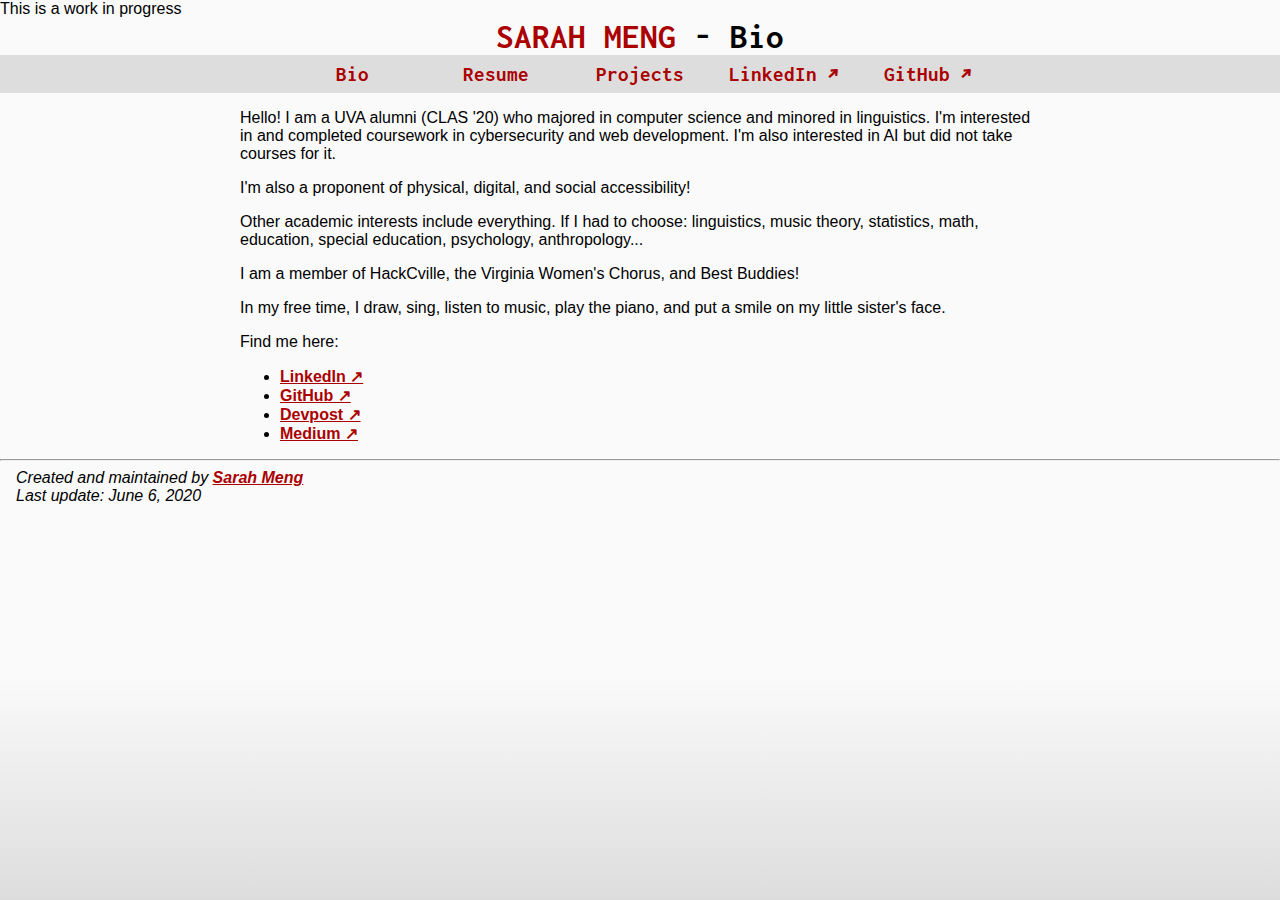
==== bio.html @ 932a19f7 "it took years for it to occur to me that I can put my website on GitHub" ====
<!doctype html>

<html lang="en">

	<head>
		<meta charset="utf-8">
        <meta name="author" content="Sarah Meng">
        <meta name="viewport" content="width=device-width, initial-scale=1.0">
		<title>Sarah Meng at UVA - Bio</title>
		<link rel="stylesheet" href="css/style.css">
	</head>
	
	<body>
		This is a work in progress
		
        <header>
            <h1><a href="index.html">SARAH MENG</a> - Bio</h1>
        </header>
		
		<nav role="navigation">
            <span class="internal-links">
                <a href="bio.html">Bio</a>
                <a href="resume.html">Resume</a>
                <a href="projects.html">Projects</a>
            </span>
            <span class="external-links">
                <a href="https://www.linkedin.com/in/sarahmeng" target="_blank">LinkedIn &#8599;&#xFE0E;</a>
                <a href="https://github.com/mengsarah" target="_blank">GitHub &#8599;&#xFE0E;</a>
            </span>
		</nav>
        
        <main>
            <p>Hello! I am a UVA alumni (CLAS '20) who majored in computer science and minored in linguistics. I'm interested in and completed coursework in cybersecurity and web development. I'm also interested in AI but did not take courses for it.</p>
        
            <p>I'm also a proponent of physical, digital, and social accessibility!</p>

            <p>Other academic interests include everything. If I had to choose: linguistics, music theory, statistics, math, education, special education, psychology, anthropology...</p>

            <p>I am a member of HackCville, the Virginia Women's Chorus, and Best Buddies!</p>

            <p>In my free time, I draw, sing, listen to music, play the piano, and put a smile on my little sister's face.</p>
            
            <p>Find me here:</p>
            <ul>
                <li><a href="https://www.linkedin.com/in/sarahmeng" target="_blank">LinkedIn &#8599;&#xFE0E;</a></li>
                <li><a href="https://github.com/mengsarah" target="_blank">GitHub &#8599;&#xFE0E;</a></li>
                <li><a href="https://devpost.com/mengsarah" target="_blank">Devpost &#8599;&#xFE0E;</a></li>
                <li><a href="https://medium.com/@mengsarah" target="_blank">Medium &#8599;&#xFE0E;</a></li>
            </ul>
		</main>
        
		<hr />
		<footer>
            <em>Created and maintained by <a href="mailto:shm3px@virginia.edu">Sarah Meng</a>
            <br />Last update: June 6, 2020</em>
        </footer>
        
	</body>
	
</html>
---- css/style.css ----
/* made the hard way by Sarah Meng with whole lot of searching, trial, and error (sweat, blood, and tears, respectively; too bad "trial, searching, and error" sounds strange) */

/* font sizes for ref:
 * h1 - 2rem
 * h2 - 1.5rem
 * h3 - 1.25rem
 * nav - 1.2rem
 * body - 1rem
 */

/* if I can't have Consolas (on devices that don't have MS Office installed), then sure, I guess I'll have Inconsolata */
@import url('https://fonts.googleapis.com/css?family=Inconsolata:400,700');

/* background and body stuff */

body {
    background-color: #fafafa; /* fallback */
    background: linear-gradient(to bottom, #fafafa 0%, #fafafa 75%, #ddd 100%) fixed;
    font-family: 'Segoe UI', Calibri, sans-serif;
    margin: 0; /* to make nav and hr touch page sides */
}

main {
    padding: 0 1rem;
    max-width: 50rem;
    margin: 0 auto;
}

footer {
    padding: 0 1rem;
}

/* top/important stuff (header, nav, headings, etc) */

header {
    text-align: center;
}

header * {
    margin: 0;
    text-decoration: none;
}

h1, h2, h3, h4, h5, h6 {
    font-family: Consolas, Inconsolata, sans-serif; /* no, I don't want just any monospace, huff huff */
    font-size-adjust: 0.50; /* only Firefox right now; Inconsolata is smaller than Consolas and it bothers me */
    margin-bottom: 0;
}

h1 {
    font-size: 2rem;
}

h2 {
    font-size: 1.5rem;
}

h3 {
    font-size: 1.25rem;
} /* currently unused */

nav {
    /* centered nav elements with only nav and a */
    width: 100%;
    margin: 0;
    text-align: center;
    
    /* styling */
    line-height: 2;
    background-color: #ddd;
    font-family: Consolas, Inconsolata, sans-serif; /* no, I don't want just any monospace, huff huff */
    font-size-adjust: 0.50; /* only Firefox right now; Inconsolata is smaller than Consolas and it bothers me */
    font-size: 0; /* make spaces between links due to usage of only nav and a tags nonexistent */
}

nav a {
    /* centered nav elements with only nav and a, no lists */
    padding: 0;
    
    /* styling */
    display: inline-block;
    min-width: 9rem;
    margin: 0;
    text-decoration: none;
    font-size: 1.2rem;
}

/* bottom stuff (footer) */

footer {
    
}

/* general styling stuff */

a {
    color: #a00;
    font-weight: bold;
    /* text-decoration-style: dotted; */
}

a:hover {
    color: #eee;
    background-color: #a33;
    
}

hr {
	clear: both;
}

/* search tells me this doesn't work for nesting within an anchor tag... */
/*
.external-mark {
    text-decoration: none;
}
*/

.item, .item__details {
	clear: both;
    margin: 1rem auto;
}

.item__main {
    float: left;
}

.item__secondary {
    float: right;
    text-align: right;
}


/* responsive stuff */

/* 2 rows of 3 and 2 links */
@media (min-width: 35rem) and (max-width: 47rem) {
    nav .internal-links, nav .external-links {
        display: block;
    }
}

/* 3 rows of 2/2/1 links and 6 rows of 1 link each: automatically done with narrow enough screens */

/* nothing breaks with my floats on narrow screens, but it looks bad, so... */
@media (max-width: 35rem) {
    .item__main, .item__when-where {
        float: none;
    }
}
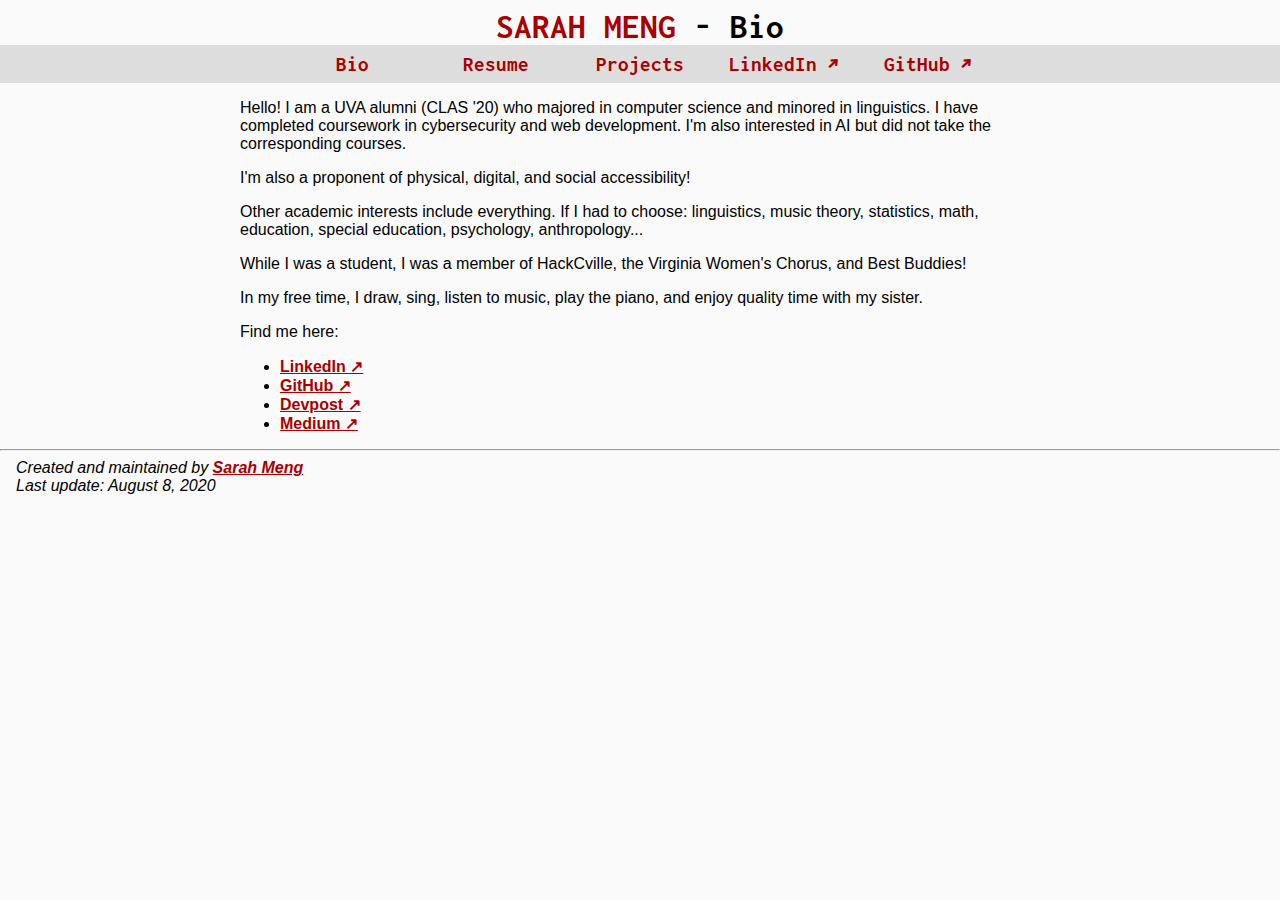
==== commit 3e6471f1: "general content update and minor display update" ====
--- a/bio.html
+++ b/bio.html
@@ -11,9 +11,7 @@
 	</head>
 	
 	<body>
-		This is a work in progress
-		
-        <header>
+		<header>
             <h1><a href="index.html">SARAH MENG</a> - Bio</h1>
         </header>
 		
@@ -30,15 +28,15 @@
 		</nav>
         
         <main>
-            <p>Hello! I am a UVA alumni (CLAS '20) who majored in computer science and minored in linguistics. I'm interested in and completed coursework in cybersecurity and web development. I'm also interested in AI but did not take courses for it.</p>
+            <p>Hello! I am a UVA alumni (CLAS '20) who majored in computer science and minored in linguistics. I have completed coursework in cybersecurity and web development. I'm also interested in AI but did not take the corresponding courses.</p>
         
             <p>I'm also a proponent of physical, digital, and social accessibility!</p>
 
             <p>Other academic interests include everything. If I had to choose: linguistics, music theory, statistics, math, education, special education, psychology, anthropology...</p>
 
-            <p>I am a member of HackCville, the Virginia Women's Chorus, and Best Buddies!</p>
+            <p>While I was a student, I was a member of HackCville, the Virginia Women's Chorus, and Best Buddies!</p>
 
-            <p>In my free time, I draw, sing, listen to music, play the piano, and put a smile on my little sister's face.</p>
+            <p>In my free time, I draw, sing, listen to music, play the piano, and enjoy quality time with my sister.</p>
             
             <p>Find me here:</p>
             <ul>
@@ -52,7 +50,7 @@
 		<hr />
 		<footer>
             <em>Created and maintained by <a href="mailto:shm3px@virginia.edu">Sarah Meng</a>
-            <br />Last update: June 6, 2020</em>
+            <br />Last update: August 8, 2020</em>
         </footer>
         
 	</body>
--- a/css/style.css
+++ b/css/style.css
@@ -15,9 +15,8 @@
 
 body {
     background-color: #fafafa; /* fallback */
-    background: linear-gradient(to bottom, #fafafa 0%, #fafafa 75%, #ddd 100%) fixed;
     font-family: 'Segoe UI', Calibri, sans-serif;
-    margin: 0; /* to make nav and hr touch page sides */
+    margin: 0.5rem 0; /* to make nav and hr touch page sides */
 }
 
 main {
